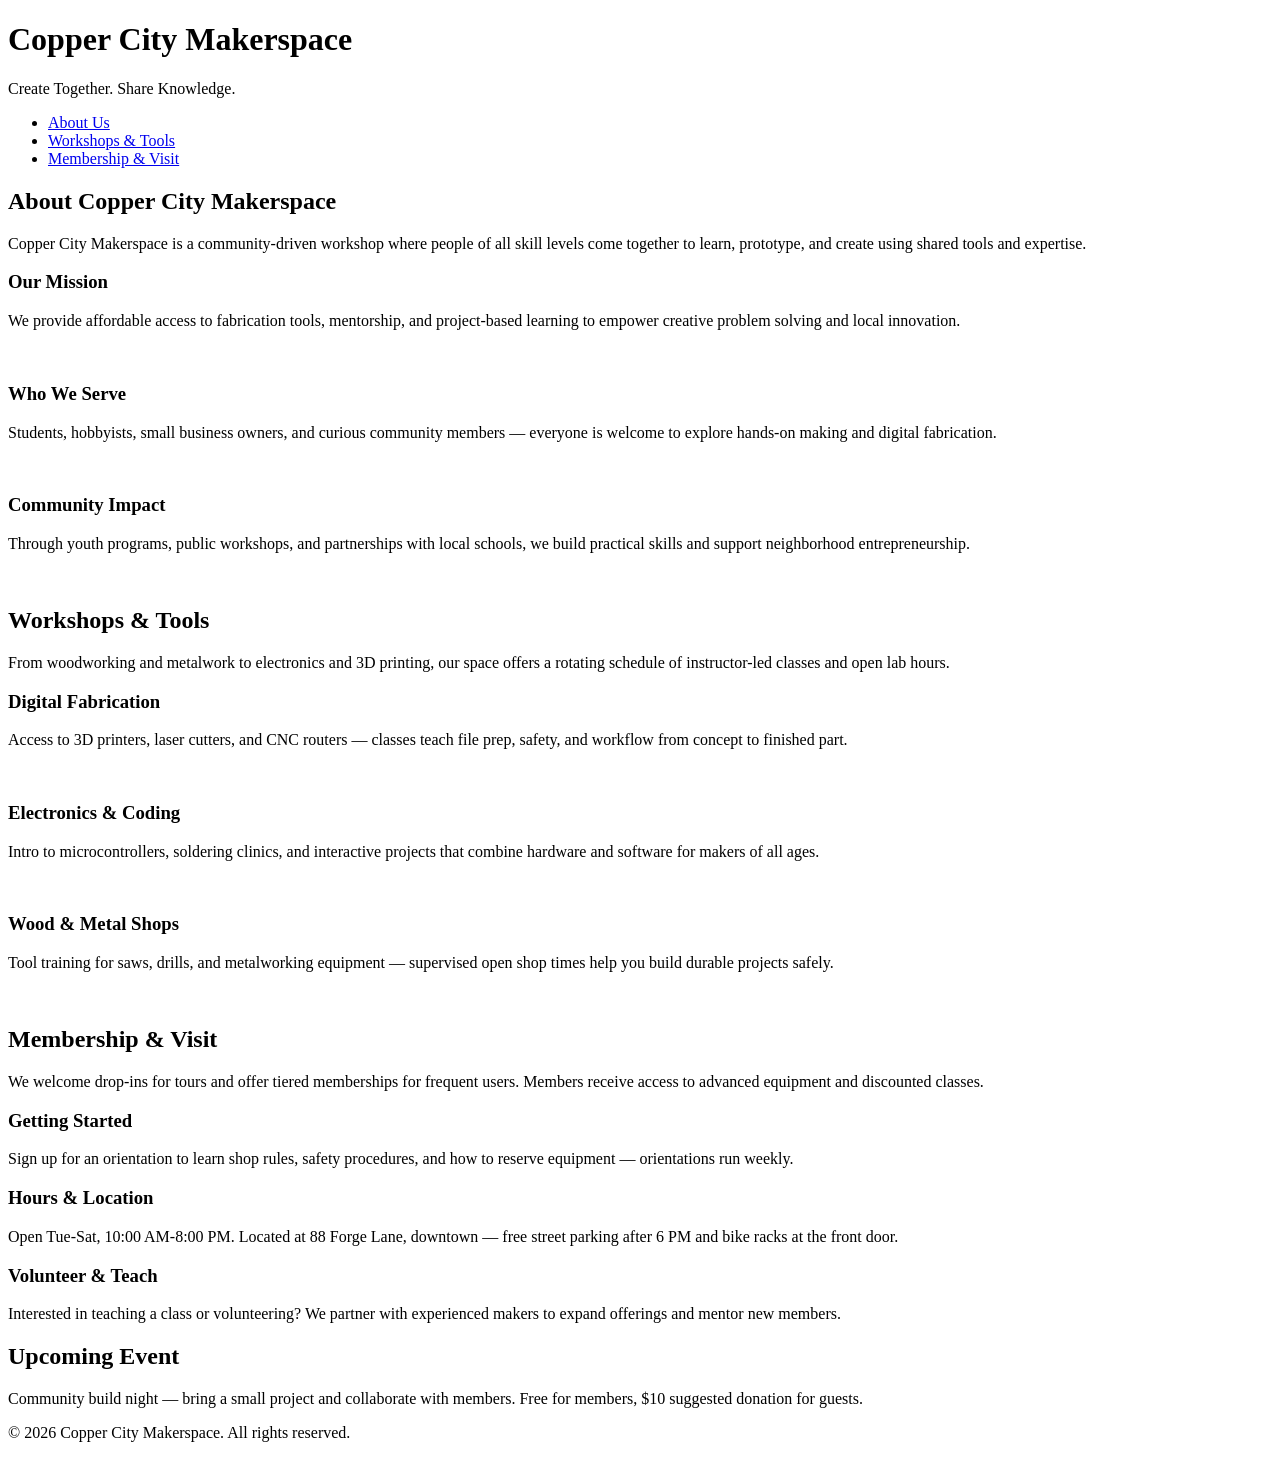
==== index.html @ 3de65af1 "added new pages" ====
<!DOCTYPE html>
<html lang="en">
<head>
    <meta charset="UTF-8">
    <meta name="viewport" content="width=device-width, initial-scale=1.0">
    <link rel="stylesheet" href="styles.css">
    <title>Copper City Makerspace</title>
</head>
<body>
    <header>
        <h1>Copper City Makerspace</h1>
        <p>Create Together. Share Knowledge.</p>
    </header>
<nav>
    <ul>
        <li><a href="#about.html">About Us</a></li>
        <li><a href="#workshops.html">Workshops & Tools</a></li>
        <li><a href="#memberships.html">Membership & Visit</a></li>
    </ul>
</nav>
<main>
    <section id="about">
        <h2>About Copper City Makerspace</h2>
        <p>Copper City Makerspace is a community-driven workshop where people of all skill levels come together to learn, prototype, and create using shared tools and expertise.</p>
        <div class="card-row">
            <section>
                <h3>Our Mission</h3>
                <p>We provide affordable access to fabrication tools, mentorship, and project-based learning to empower creative problem solving and local innovation.</p>
                <img src="images/engineering.jpg" alt="" width="300">
            </section>
            <section>
                <h3>Who We Serve</h3>
                <p>Students, hobbyists, small business owners, and curious community members — everyone is welcome to explore hands-on making and digital fabrication.</p>
                <img src="images/ideation.jpg" alt="" width="300">
            </section>
            <section>
                <h3>Community Impact</h3>
                <p>Through youth programs, public workshops, and partnerships with local schools, we build practical skills and support neighborhood entrepreneurship.</p>
                <img src="images/storytelling.jpg" alt="" width="300">
            </section>
        </div>
    </section>
    <section id="workshops">
        <h2>Workshops & Tools</h2>
        <p>From woodworking and metalwork to electronics and 3D printing, our space offers a rotating schedule of instructor-led classes and open lab hours.</p>
        <div class="card-row">
            <section>
                <h3>Digital Fabrication</h3>
                <p>Access to 3D printers, laser cutters, and CNC routers — classes teach file prep, safety, and workflow from concept to finished part.</p>
                <img src="images/3Dprinter.jpg" alt="" width="300">
            </section>
            <section>
                <h3>Electronics & Coding</h3>
                <p>Intro to microcontrollers, soldering clinics, and interactive projects that combine hardware and software for makers of all ages.</p>
                <img src="images/microcontroller.jpg" alt="" width="300">
            </section>
            <section>
                <h3>Wood & Metal Shops</h3>
                <p>Tool training for saws, drills, and metalworking equipment — supervised open shop times help you build durable projects safely.</p>
                <img src="images/metalworking.jpg" alt="" width="300">
            </section>
        </div>
    </section>
    <section id="memberships">
        <h2>Membership & Visit</h2>
        <p>We welcome drop-ins for tours and offer tiered memberships for frequent users. Members receive access to advanced equipment and discounted classes.</p>
        <div class="card-row"> 
            <section>
                <h3>Getting Started</h3>
                <p>Sign up for an orientation to learn shop rules, safety procedures, and how to reserve equipment — orientations run weekly.</p>
            </section>
            <section>
                <h3>Hours & Location</h3>
                <p>Open Tue-Sat, 10:00 AM-8:00 PM. Located at 88 Forge Lane, downtown — free street parking after 6 PM and bike racks at the front door.</p>
            </section>
            <section>
                <h3>Volunteer & Teach</h3>
                <p>Interested in teaching a class or volunteering? We partner with experienced makers to expand offerings and mentor new members.</p>
            </section>
        </div>
    </section>
</main>
<aside>
    <h2>Upcoming Event</h2>
    <p>Community build night — bring a small project and collaborate with members. Free for members, $10 suggested donation for guests.</p>
</aside>
<footer>
    <p>&copy; 2026 Copper City Makerspace. All rights reserved.</p>
</footer>
</body>
</html>
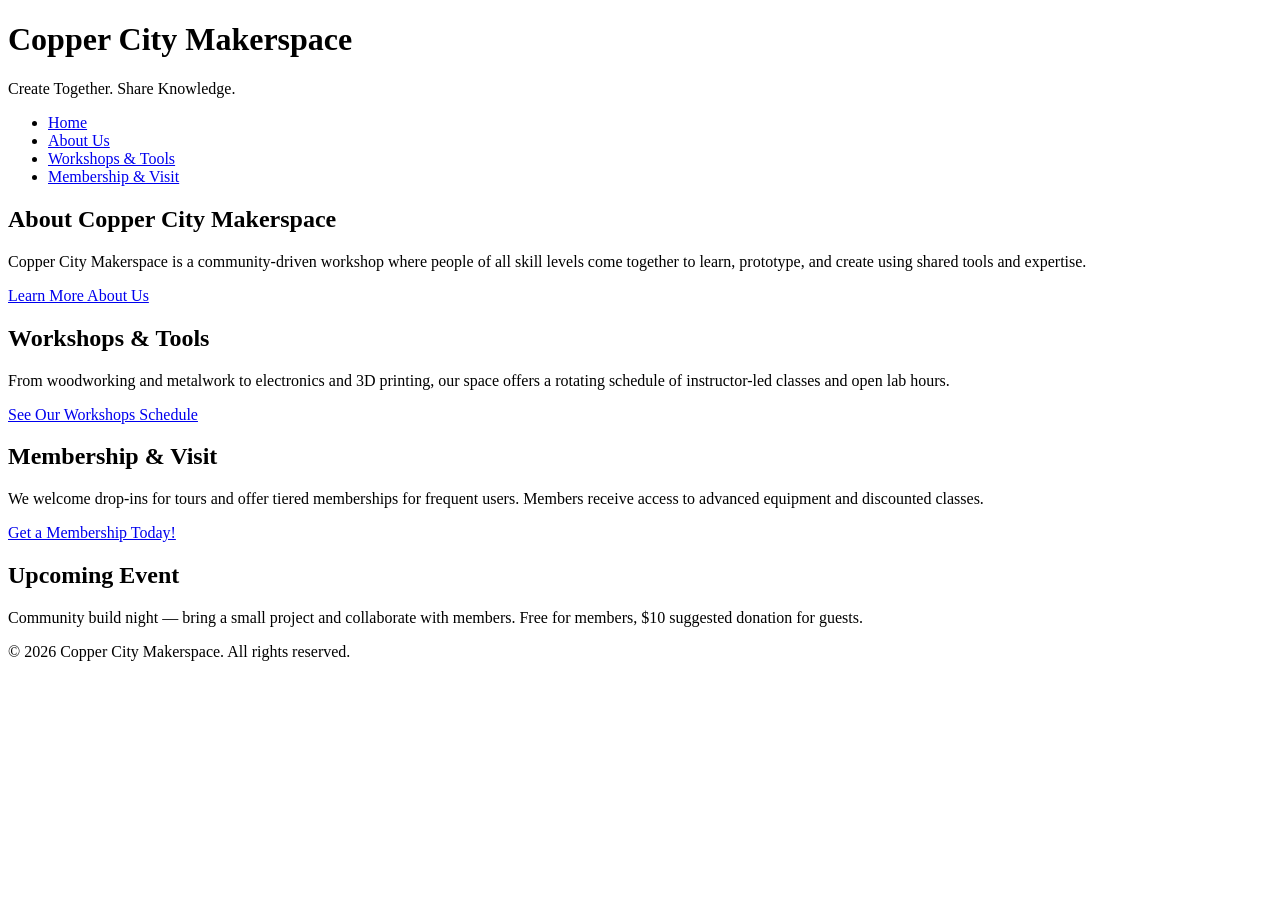
==== commit f91c305b: "next iteration of html complete" ====
--- a/index.html
+++ b/index.html
@@ -13,72 +13,28 @@
     </header>
 <nav>
     <ul>
+        <li><a href="index.html">Home</a></li>
         <li><a href="#about.html">About Us</a></li>
         <li><a href="#workshops.html">Workshops & Tools</a></li>
         <li><a href="#memberships.html">Membership & Visit</a></li>
     </ul>
 </nav>
 <main>
-    <section id="about">
+<section id="about">
         <h2>About Copper City Makerspace</h2>
         <p>Copper City Makerspace is a community-driven workshop where people of all skill levels come together to learn, prototype, and create using shared tools and expertise.</p>
-        <div class="card-row">
-            <section>
-                <h3>Our Mission</h3>
-                <p>We provide affordable access to fabrication tools, mentorship, and project-based learning to empower creative problem solving and local innovation.</p>
-                <img src="images/engineering.jpg" alt="" width="300">
-            </section>
-            <section>
-                <h3>Who We Serve</h3>
-                <p>Students, hobbyists, small business owners, and curious community members — everyone is welcome to explore hands-on making and digital fabrication.</p>
-                <img src="images/ideation.jpg" alt="" width="300">
-            </section>
-            <section>
-                <h3>Community Impact</h3>
-                <p>Through youth programs, public workshops, and partnerships with local schools, we build practical skills and support neighborhood entrepreneurship.</p>
-                <img src="images/storytelling.jpg" alt="" width="300">
-            </section>
-        </div>
-    </section>
-    <section id="workshops">
+        <a href="about.html">Learn More About Us</a>
+</section>
+<section id="workshops">
         <h2>Workshops & Tools</h2>
         <p>From woodworking and metalwork to electronics and 3D printing, our space offers a rotating schedule of instructor-led classes and open lab hours.</p>
-        <div class="card-row">
-            <section>
-                <h3>Digital Fabrication</h3>
-                <p>Access to 3D printers, laser cutters, and CNC routers — classes teach file prep, safety, and workflow from concept to finished part.</p>
-                <img src="images/3Dprinter.jpg" alt="" width="300">
-            </section>
-            <section>
-                <h3>Electronics & Coding</h3>
-                <p>Intro to microcontrollers, soldering clinics, and interactive projects that combine hardware and software for makers of all ages.</p>
-                <img src="images/microcontroller.jpg" alt="" width="300">
-            </section>
-            <section>
-                <h3>Wood & Metal Shops</h3>
-                <p>Tool training for saws, drills, and metalworking equipment — supervised open shop times help you build durable projects safely.</p>
-                <img src="images/metalworking.jpg" alt="" width="300">
-            </section>
-        </div>
-    </section>
-    <section id="memberships">
+        <a href="workshops.html">See Our Workshops Schedule</a>
+</section>
+<section id="memberships">
         <h2>Membership & Visit</h2>
         <p>We welcome drop-ins for tours and offer tiered memberships for frequent users. Members receive access to advanced equipment and discounted classes.</p>
-        <div class="card-row"> 
-            <section>
-                <h3>Getting Started</h3>
-                <p>Sign up for an orientation to learn shop rules, safety procedures, and how to reserve equipment — orientations run weekly.</p>
-            </section>
-            <section>
-                <h3>Hours & Location</h3>
-                <p>Open Tue-Sat, 10:00 AM-8:00 PM. Located at 88 Forge Lane, downtown — free street parking after 6 PM and bike racks at the front door.</p>
-            </section>
-            <section>
-                <h3>Volunteer & Teach</h3>
-                <p>Interested in teaching a class or volunteering? We partner with experienced makers to expand offerings and mentor new members.</p>
-            </section>
-        </div>
-    </section>
+        <a href="memberships.html">Get a Membership Today!</a>
+</section>  
 </main>
 <aside>
     <h2>Upcoming Event</h2>
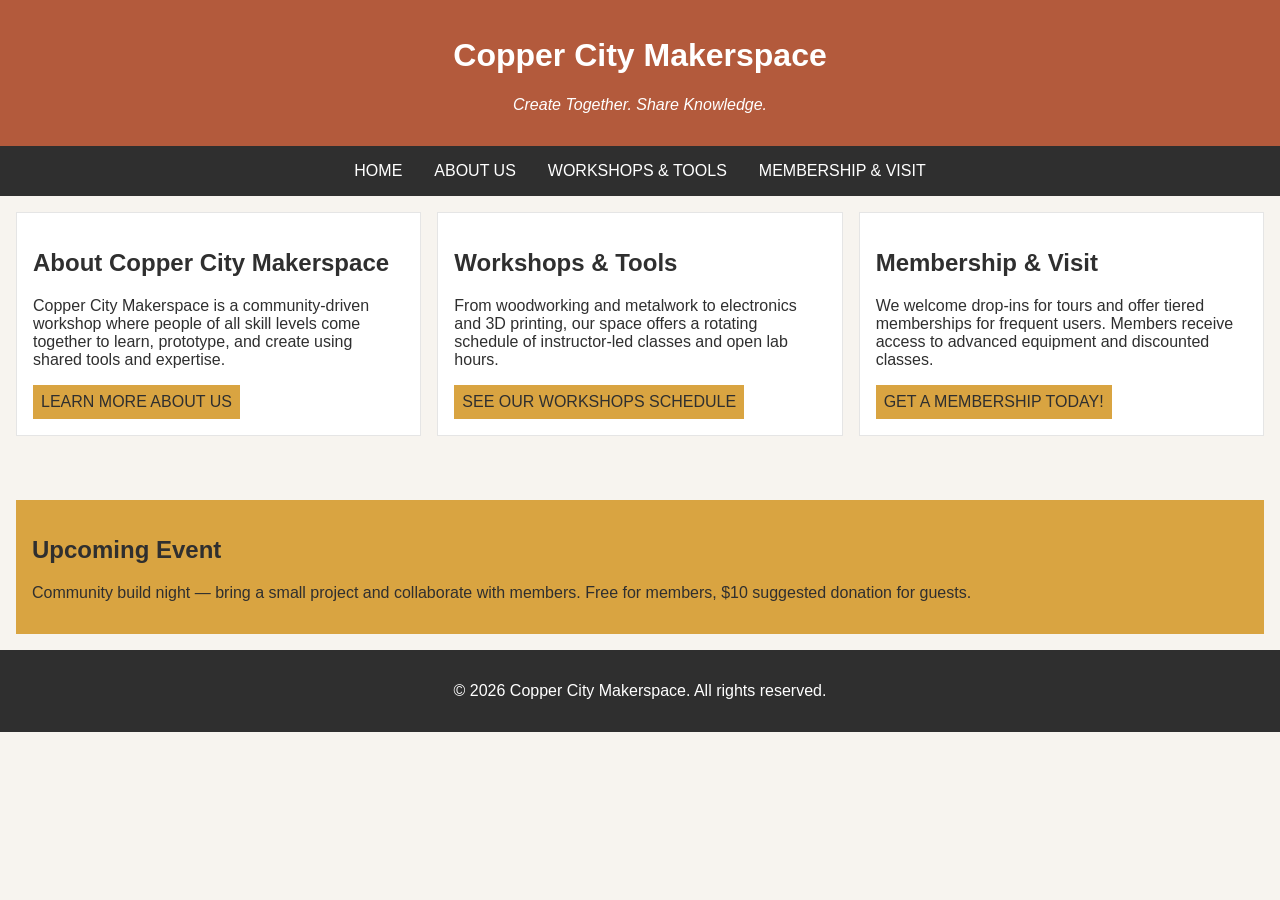
==== commit 8e674973: "completed iteration for multipage site" ====
--- a/index.html
+++ b/index.html
@@ -19,7 +19,7 @@
         <li><a href="#memberships.html">Membership & Visit</a></li>
     </ul>
 </nav>
-<main>
+<main class="card-row">
 <section id="about">
         <h2>About Copper City Makerspace</h2>
         <p>Copper City Makerspace is a community-driven workshop where people of all skill levels come together to learn, prototype, and create using shared tools and expertise.</p>
--- a/styles.css
+++ b/styles.css
@@ -0,0 +1,123 @@
+/* =====  CSS by Christina Carrasquilla, updated by Cirsa Azouqa =====  */
+
+/* ===== Color Palette 
+
+Copper:#B35A3C
+Charcoal:#2F2F2F
+Light Background:#F7F4EF
+Card Background:#FFFFFF
+Soft Gold:#D9A441
+Border:#E5E5E5
+
+===== */
+
+/* ===== GLOBAL (Base) Styles ===== */
+
+body {
+    font-family: Arial, sans-serif;
+    margin: 0;
+    background-color: #F7F4EF;
+    color: #2F2F2F;
+    display: grid; 
+    grid-template-columns: 1fr;
+}
+
+header {
+    background-color: #B35A3C;
+    color: white;
+    text-align: center;
+    padding: 1rem;
+}
+
+header img {
+    margin-top: 0.5rem;
+}
+header p {
+    font-style:italic;
+}
+nav {
+    background-color: #2F2F2F;
+    padding:.5rem;
+}
+
+nav ul {
+    list-style: none;
+    margin: 0;
+    padding: 0;
+}
+
+nav a {
+    color: white;
+    text-decoration: none;
+    padding: 0.5rem;
+    display: inline-block;
+    text-transform:uppercase;
+}
+
+nav a:hover {
+    background-color: #B35A3C;
+}
+
+main {
+    padding: 1rem;
+}
+
+main a {
+    background-color: #D9A441;
+    color: #2F2F2F;
+    text-decoration: none;
+    padding: 0.5rem;
+    display: inline-block;
+    text-transform:uppercase;
+}
+
+main a:hover {
+    background-color: #B35A3C;
+    color: white;
+}
+
+section {
+    margin-bottom: 2rem;
+}
+
+.card-row section {
+    background-color: white;
+    border: 1px solid #E5E5E5;
+    padding: 1rem;
+}
+
+img {
+    display: block;
+    margin-top: 0.5rem;
+    max-width: 100%;
+}
+
+aside {
+    background-color: #D9A441;
+    padding: 1rem;
+    margin: 1rem;
+}
+
+footer {
+    background-color: #2F2F2F;
+    color: white;
+    text-align: center;
+    padding: 1rem;
+}
+/* ===== MEDIA QUERY (MEDIUM ==== */
+@media screen and (min-width: 817px){
+    nav ul {
+        display: flex;
+        justify-content: center;
+        gap: 1rem;
+    }
+
+    .card-row {
+        display: flex;
+        gap: 1rem;
+    }
+
+    .card-row section {
+        width: 30%;
+    }
+}
